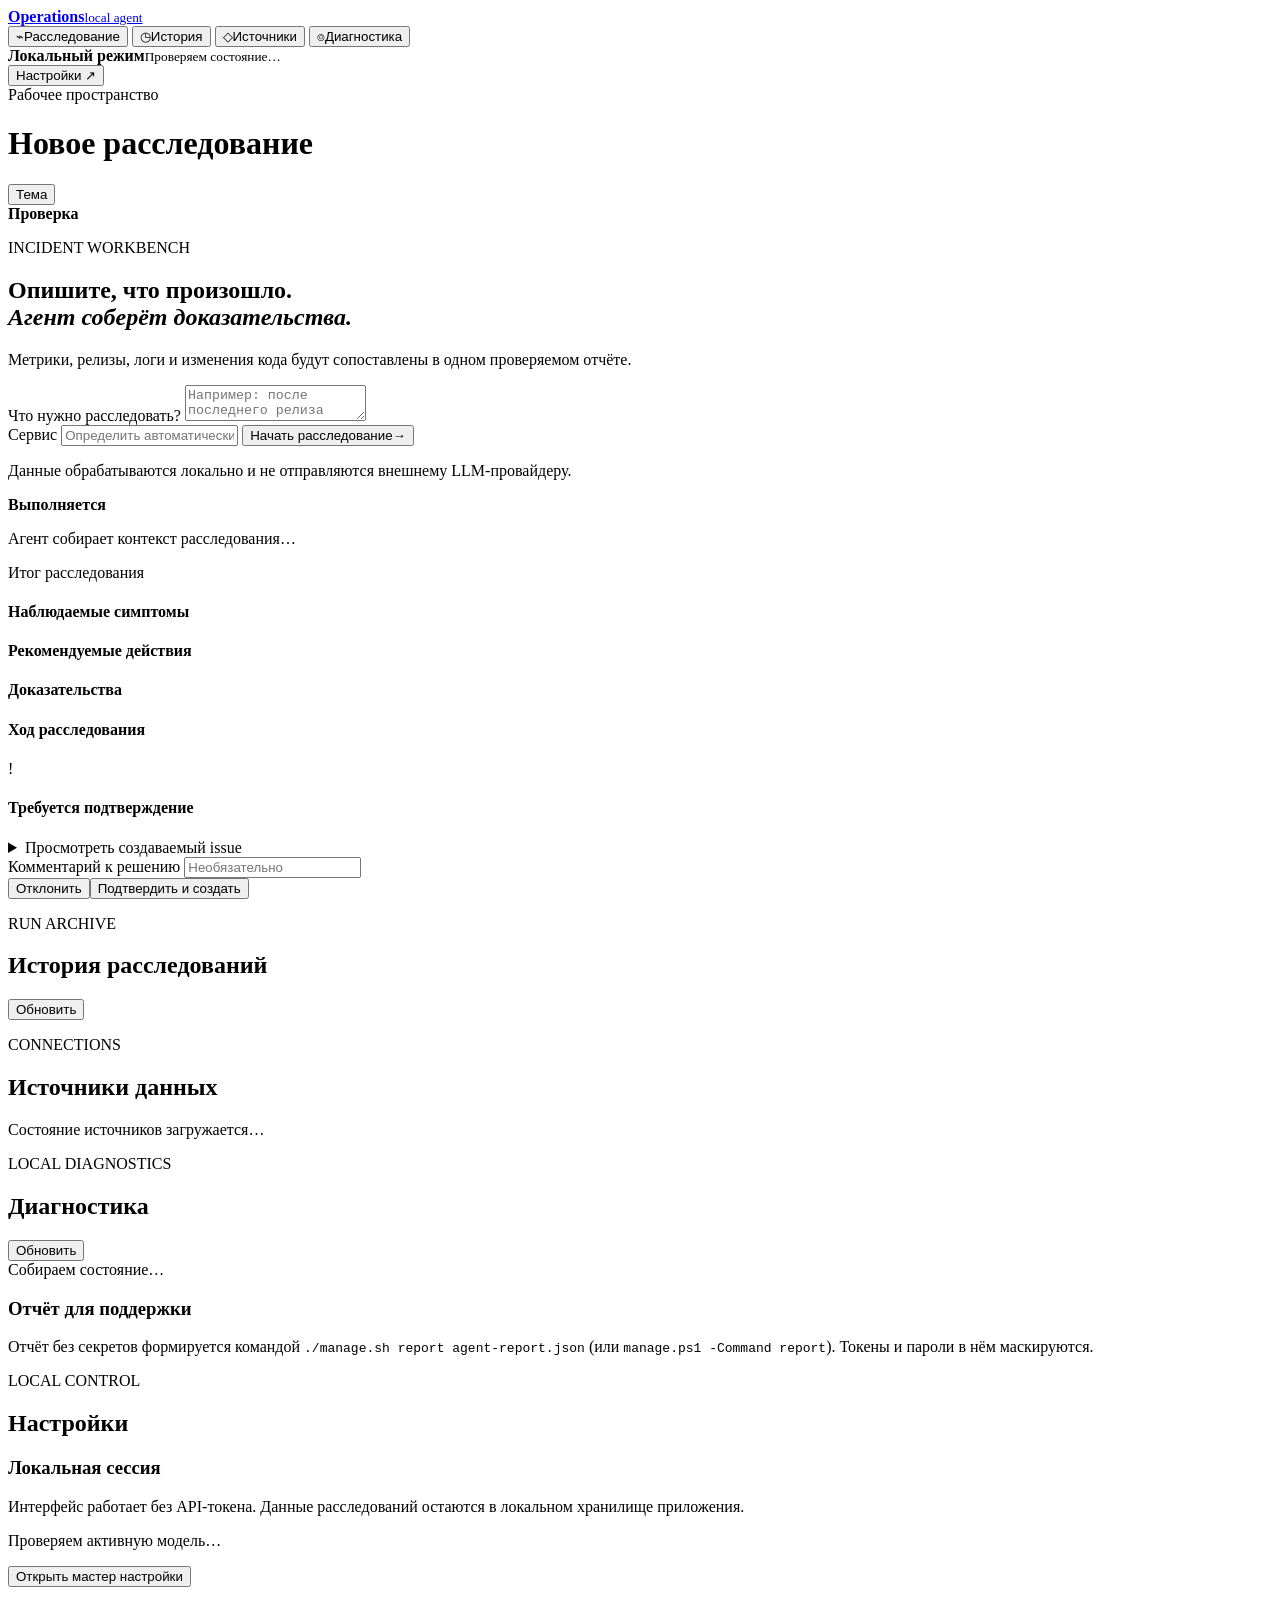
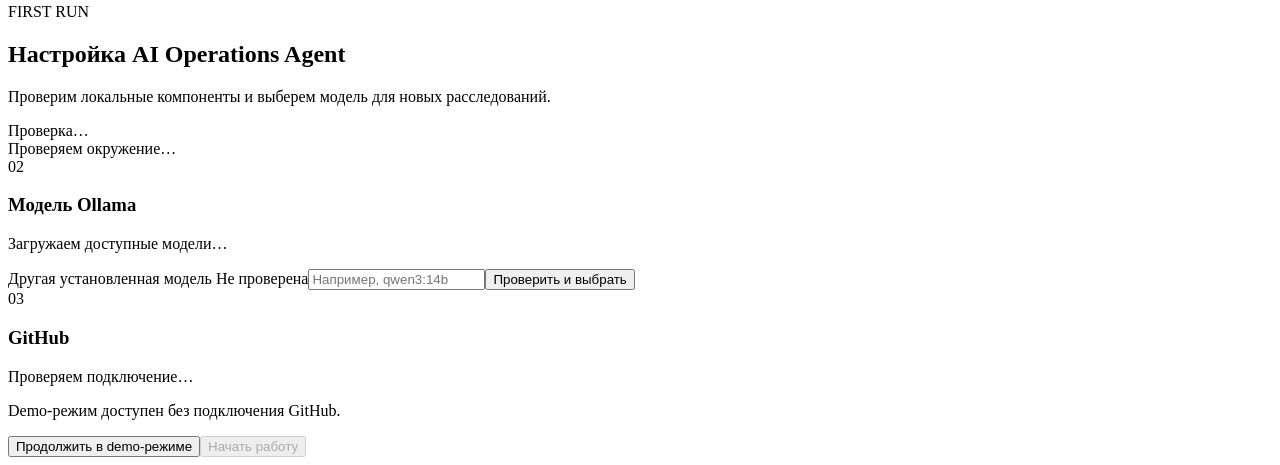
==== app/web/static/index.html @ 850be220 "feat: show the run trace and local diagnostics in the interface История открывает запуск, показывая " ====
<!doctype html>
<html lang="ru">
<head>
  <meta charset="utf-8">
  <meta name="viewport" content="width=device-width, initial-scale=1">
  <meta name="color-scheme" content="dark light">
  <title>AI Operations Agent</title>
  <script>
    (function () {
      try {
        var saved = localStorage.getItem("aoa-theme");
        var theme = saved || (window.matchMedia("(prefers-color-scheme: light)").matches ? "light" : "dark");
        document.documentElement.dataset.theme = theme;
      } catch (error) {
        document.documentElement.dataset.theme = "dark";
      }
    })();
  </script>
  <link rel="stylesheet" href="/static/styles.css">
</head>
<body>
  <div class="shell">
    <aside class="sidebar">
      <a class="brand" href="/" aria-label="AI Operations Agent">
        <span class="brand-mark" aria-hidden="true"><i></i><i></i><i></i></span>
        <span><b>Operations</b><small>local agent</small></span>
      </a>

      <nav aria-label="Основная навигация">
        <button class="nav-item active" data-view="investigate"><span>⌁</span>Расследование</button>
        <button class="nav-item" data-view="history"><span>◷</span>История</button>
        <button class="nav-item" data-view="sources"><span>◇</span>Источники</button>
        <button class="nav-item" data-view="diagnostics"><span>⌾</span>Диагностика</button>
      </nav>

      <div class="sidebar-footer">
        <div class="system-state"><span class="pulse"></span><span><b>Локальный режим</b><small id="storage-state">Проверяем состояние…</small></span></div>
        <button class="settings-link" data-view="settings">Настройки <span>↗</span></button>
      </div>
    </aside>

    <main>
      <header class="topbar">
        <div><span class="eyebrow">Рабочее пространство</span><h1 id="view-title">Новое расследование</h1></div>
        <div class="topbar-actions">
          <button class="theme-toggle" id="theme-toggle" type="button" aria-label="Переключить тему" title="Переключить тему" aria-pressed="false">
            <span class="theme-icon" aria-hidden="true"></span>
            <span class="theme-label">Тема</span>
          </button>
          <div class="health-pill" id="health-pill"><span></span><b>Проверка</b></div>
        </div>
      </header>

      <section class="view active" id="view-investigate">
        <div class="intro">
          <p class="kicker">INCIDENT WORKBENCH</p>
          <h2>Опишите, что произошло.<br><em>Агент соберёт доказательства.</em></h2>
          <p>Метрики, релизы, логи и изменения кода будут сопоставлены в одном проверяемом отчёте.</p>
        </div>

        <form class="investigation-form" id="investigation-form">
          <label for="task">Что нужно расследовать?</label>
          <textarea id="task" minlength="8" maxlength="2000" required placeholder="Например: после последнего релиза billing-service резко выросло количество 5xx…"></textarea>
          <div class="form-row">
            <label class="service-field">Сервис <input id="service" placeholder="Определить автоматически"></label>
            <button class="primary" type="submit"><span>Начать расследование</span><b>→</b></button>
          </div>
          <p class="privacy-note">Данные обрабатываются локально и не отправляются внешнему LLM-провайдеру.</p>
        </form>

        <div class="run-panel hidden" id="run-panel" aria-live="polite">
          <div class="run-heading"><div><span class="status-dot"></span><b id="run-status">Выполняется</b></div><code id="run-id"></code></div>
          <div class="progress-line"><i></i></div>
          <p id="run-message">Агент собирает контекст расследования…</p>
        </div>

        <article class="result hidden" id="result">
          <div class="result-head"><div><span class="eyebrow">Итог расследования</span><h3 id="result-summary"></h3></div><span class="confidence" id="confidence"></span></div>
          <div class="result-grid">
            <section><h4>Наблюдаемые симптомы</h4><ul id="symptoms"></ul></section>
            <section><h4>Рекомендуемые действия</h4><ol id="actions"></ol></section>
          </div>
          <section class="evidence"><h4>Доказательства <span id="evidence-count"></span></h4><div id="evidence-list"></div></section>
          <section class="trace"><h4>Ход расследования <span id="trace-count"></span></h4><ol class="trace-list" id="trace-list"></ol></section>
          <section class="approval hidden" id="approval">
            <div><span class="warning">!</span><div><h4>Требуется подтверждение</h4><p id="approval-rationale"></p></div></div>
            <details><summary>Просмотреть создаваемый issue</summary><pre id="issue-preview"></pre></details>
            <label>Комментарий к решению <input id="approval-note" placeholder="Необязательно"></label>
            <div class="approval-actions"><button class="secondary" id="reject" type="button">Отклонить</button><button class="primary compact" id="approve" type="button">Подтвердить и создать</button></div>
          </section>
        </article>
      </section>

      <section class="view" id="view-history"><div class="section-head"><div><p class="kicker">RUN ARCHIVE</p><h2>История расследований</h2></div><button class="secondary" id="refresh-history">Обновить</button></div><div class="history-list" id="history-list"></div></section>
      <section class="view" id="view-sources"><div class="section-head"><div><p class="kicker">CONNECTIONS</p><h2>Источники данных</h2></div></div><div class="source-grid" id="source-grid"><div class="empty-card">Состояние источников загружается…</div></div></section>
      <section class="view" id="view-diagnostics"><div class="section-head"><div><p class="kicker">LOCAL DIAGNOSTICS</p><h2>Диагностика</h2></div><button class="secondary" id="refresh-diagnostics" type="button">Обновить</button></div><div class="source-grid" id="diagnostics-grid"><div class="empty-card">Собираем состояние…</div></div><div class="settings-card"><h3>Отчёт для поддержки</h3><p>Отчёт без секретов формируется командой <code>./manage.sh report agent-report.json</code> (или <code>manage.ps1 -Command report</code>). Токены и пароли в нём маскируются.</p></div></section>
      <section class="view" id="view-settings"><div class="section-head"><div><p class="kicker">LOCAL CONTROL</p><h2>Настройки</h2></div></div><div class="settings-card"><h3>Локальная сессия</h3><p>Интерфейс работает без API-токена. Данные расследований остаются в локальном хранилище приложения.</p><p class="settings-note" id="active-model">Проверяем активную модель…</p><button class="secondary" id="open-setup" type="button">Открыть мастер настройки</button></div></section>
    </main>
  </div>
  <section class="setup-overlay hidden" id="setup-overlay" role="dialog" aria-modal="true" aria-labelledby="setup-title">
    <div class="setup-dialog">
      <div class="setup-heading"><div><p class="kicker">FIRST RUN</p><h2 id="setup-title" tabindex="-1">Настройка AI Operations Agent</h2><p>Проверим локальные компоненты и выберем модель для новых расследований.</p></div><span class="setup-progress" id="setup-progress">Проверка…</span></div>
      <div class="setup-checks" id="setup-checks"><div class="empty-card">Проверяем окружение…</div></div>
      <section class="model-setup" id="model-setup"><div class="section-title"><div><span>02</span><div><h3>Модель Ollama</h3><p id="model-caption">Загружаем доступные модели…</p></div></div></div><div class="profile-grid" id="profile-grid"></div><div class="download-progress hidden" id="download-progress" role="status"></div><form class="custom-model" id="custom-model-form"><label>Другая установленная модель <span>Не проверена</span><input id="custom-model-name" list="installed-models" placeholder="Например, qwen3:14b"></label><datalist id="installed-models"></datalist><button class="secondary" type="submit">Проверить и выбрать</button></form></section>
      <section class="github-setup"><div class="section-title"><div><span>03</span><div><h3>GitHub</h3><p id="github-caption">Проверяем подключение…</p></div></div></div><div id="github-controls"></div><div id="github-preview"></div></section>
      <div class="setup-actions"><p>Demo-режим доступен без подключения GitHub.</p><button class="secondary" id="continue-demo" type="button">Продолжить в demo-режиме</button><button class="primary compact" id="finish-setup" type="button" disabled>Начать работу</button></div>
    </div>
  </section>
  <div class="toast" id="toast" role="status"></div>
  <script src="/static/app.js" defer></script>
</body>
</html>
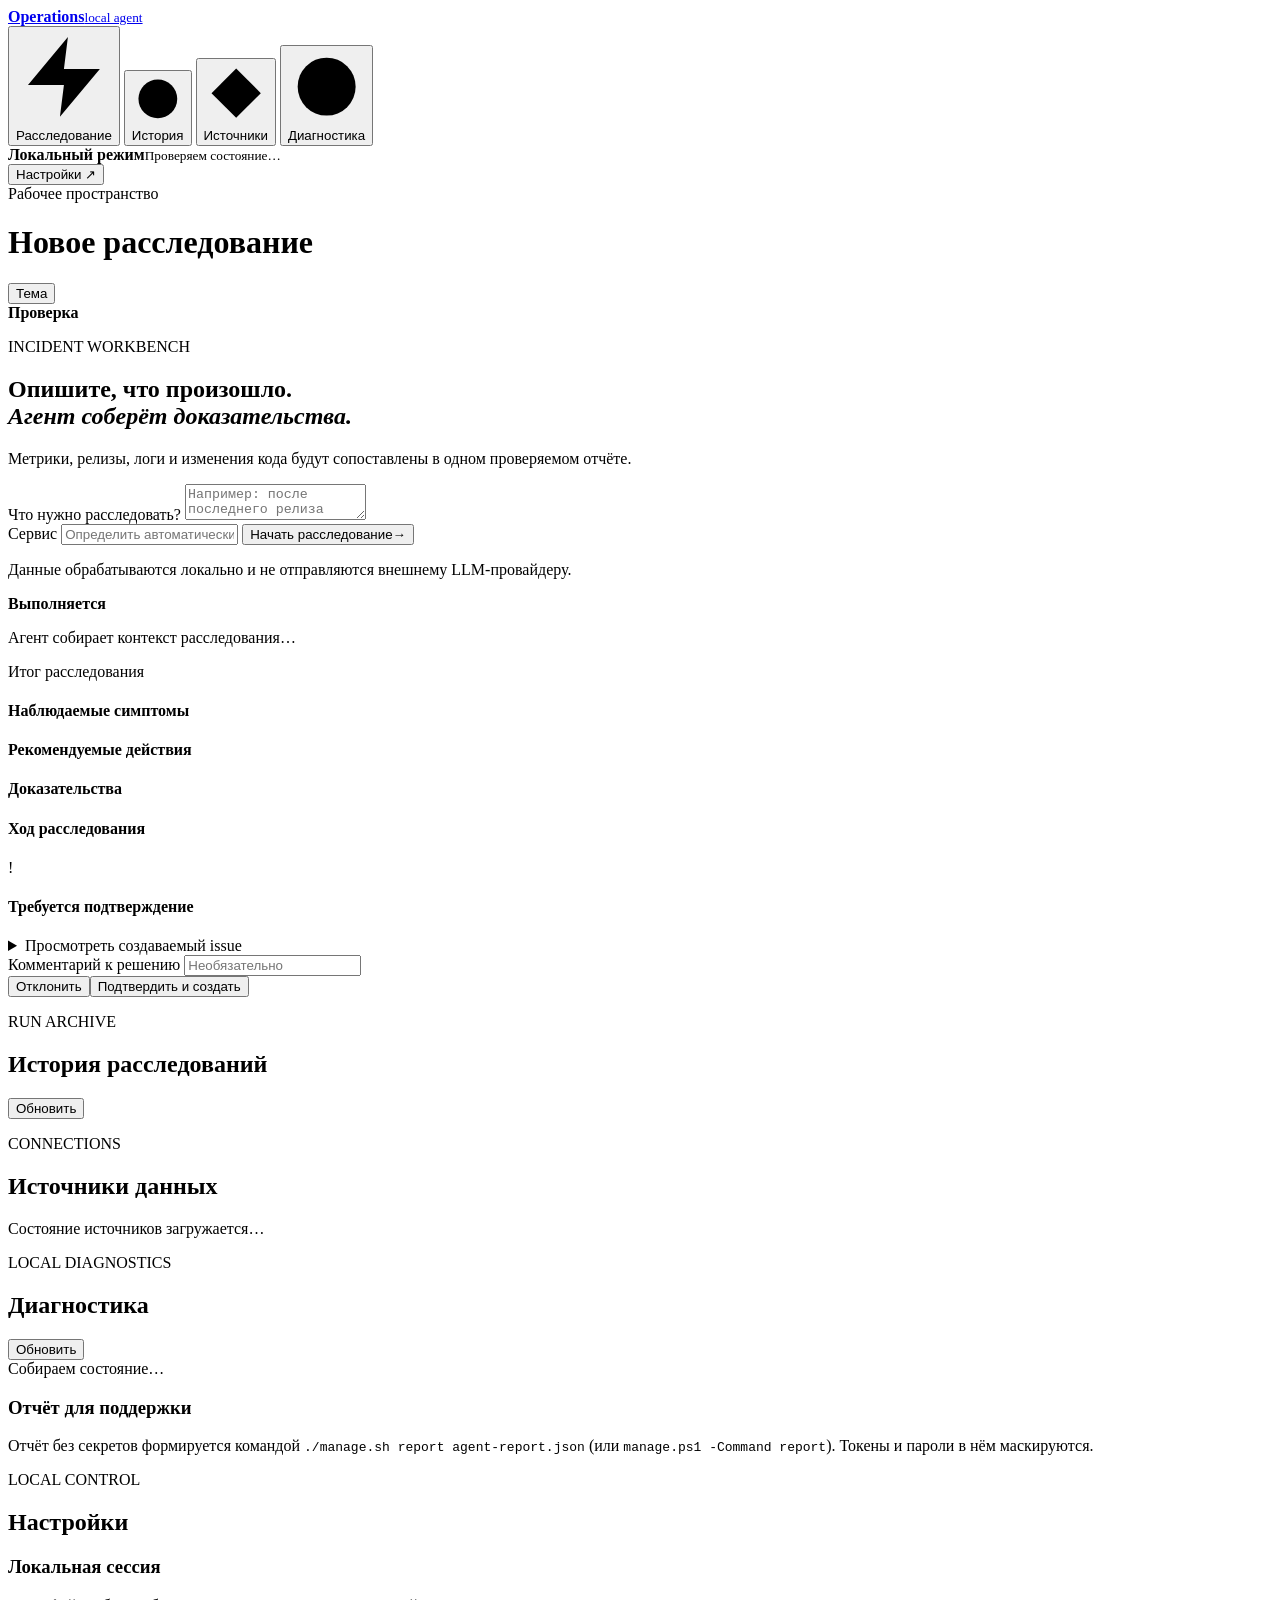
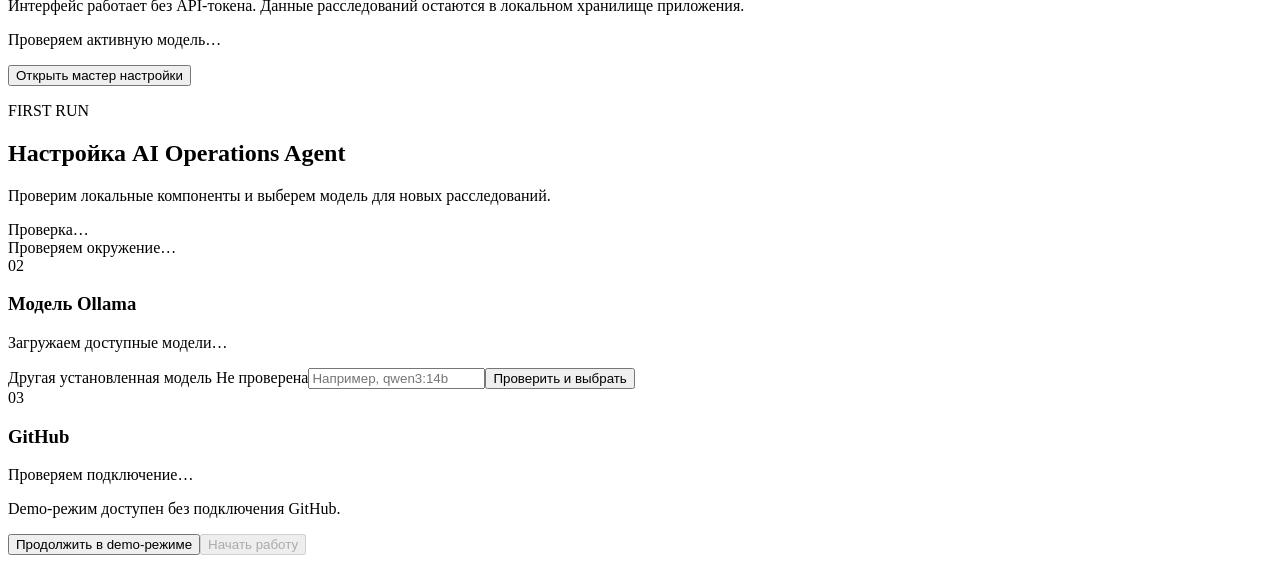
==== commit 64e43d88: "feat: polish navigation icons, caption sizes and run statuses Sidebar navigation icons are now unifo" ====
--- a/app/web/static/index.html
+++ b/app/web/static/index.html
@@ -27,10 +27,10 @@
       </a>
 
       <nav aria-label="Основная навигация">
-        <button class="nav-item active" data-view="investigate"><span>⌁</span>Расследование</button>
-        <button class="nav-item" data-view="history"><span>◷</span>История</button>
-        <button class="nav-item" data-view="sources"><span>◇</span>Источники</button>
-        <button class="nav-item" data-view="diagnostics"><span>⌾</span>Диагностика</button>
+        <button class="nav-item active" data-view="investigate"><span class="nav-icon" aria-hidden="true"><svg viewBox="0 0 24 24"><polygon points="13 2 3 14 12 14 11 22 21 10 12 10 13 2"></polygon></svg></span>Расследование</button>
+        <button class="nav-item" data-view="history"><span class="nav-icon" aria-hidden="true"><svg viewBox="0 0 24 24"><circle cx="12" cy="12" r="9"></circle><polyline points="12 7.5 12 12 15.5 14"></polyline></svg></span>История</button>
+        <button class="nav-item" data-view="sources"><span class="nav-icon" aria-hidden="true"><svg viewBox="0 0 24 24"><polygon points="12 2.8 21.2 12 12 21.2 2.8 12"></polygon></svg></span>Источники</button>
+        <button class="nav-item" data-view="diagnostics"><span class="nav-icon" aria-hidden="true"><svg viewBox="0 0 24 24"><circle cx="12" cy="12" r="9"></circle><circle cx="12" cy="12" r="3.6"></circle></svg></span>Диагностика</button>
       </nav>
 
       <div class="sidebar-footer">
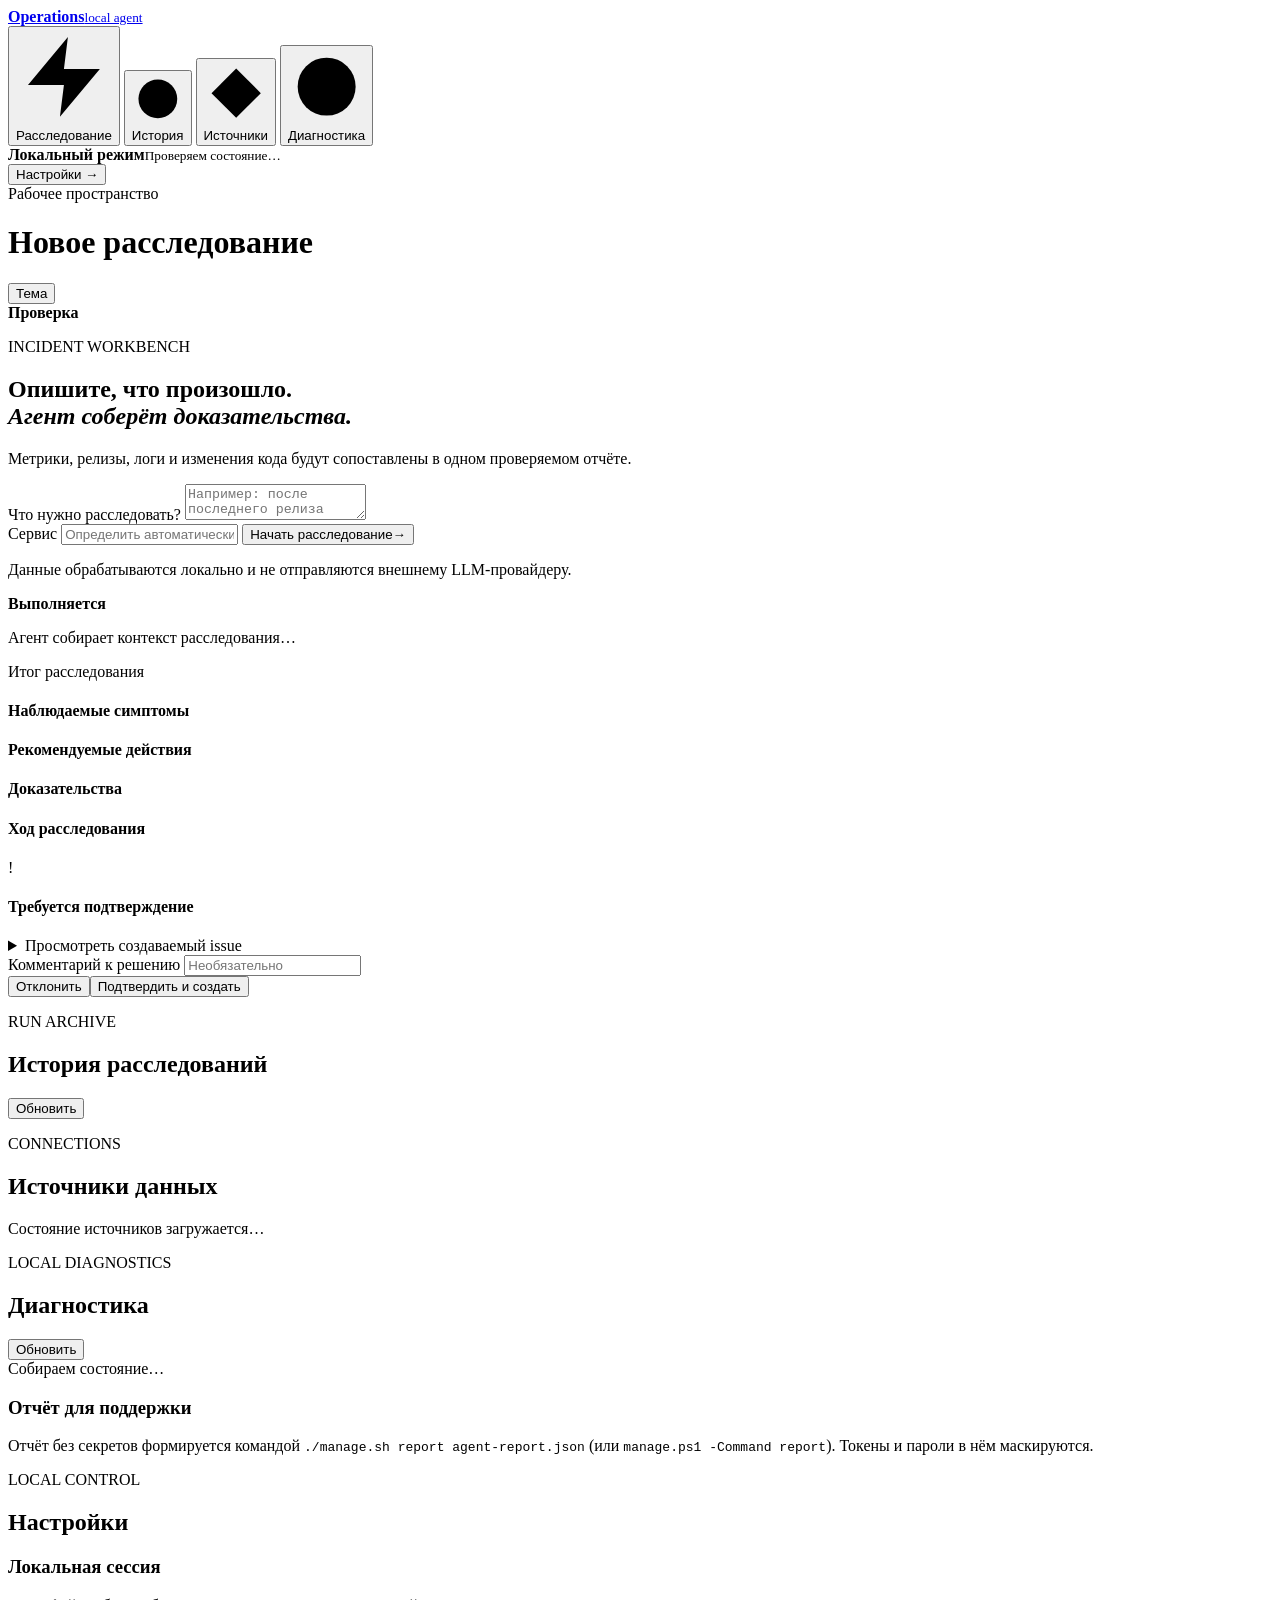
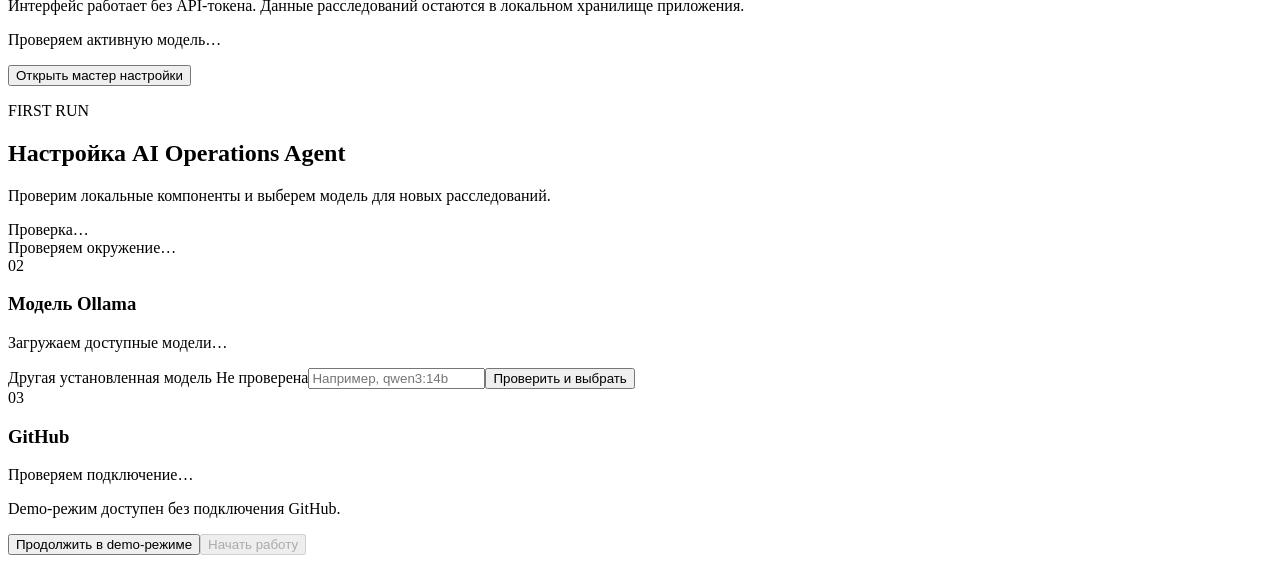
==== commit 7fc6d6fe: "fix: point the settings link inward and drop the stray setup focus ring Кнопка «Настройки» открывает" ====
--- a/app/web/static/index.html
+++ b/app/web/static/index.html
@@ -4,6 +4,7 @@
   <meta charset="utf-8">
   <meta name="viewport" content="width=device-width, initial-scale=1">
   <meta name="color-scheme" content="dark light">
+  <link rel="icon" href="/static/favicon.svg" type="image/svg+xml">
   <title>AI Operations Agent</title>
   <script>
     (function () {
@@ -35,7 +36,7 @@
 
       <div class="sidebar-footer">
         <div class="system-state"><span class="pulse"></span><span><b>Локальный режим</b><small id="storage-state">Проверяем состояние…</small></span></div>
-        <button class="settings-link" data-view="settings">Настройки <span>↗</span></button>
+        <button class="settings-link" data-view="settings">Настройки <span aria-hidden="true">→</span></button>
       </div>
     </aside>
 
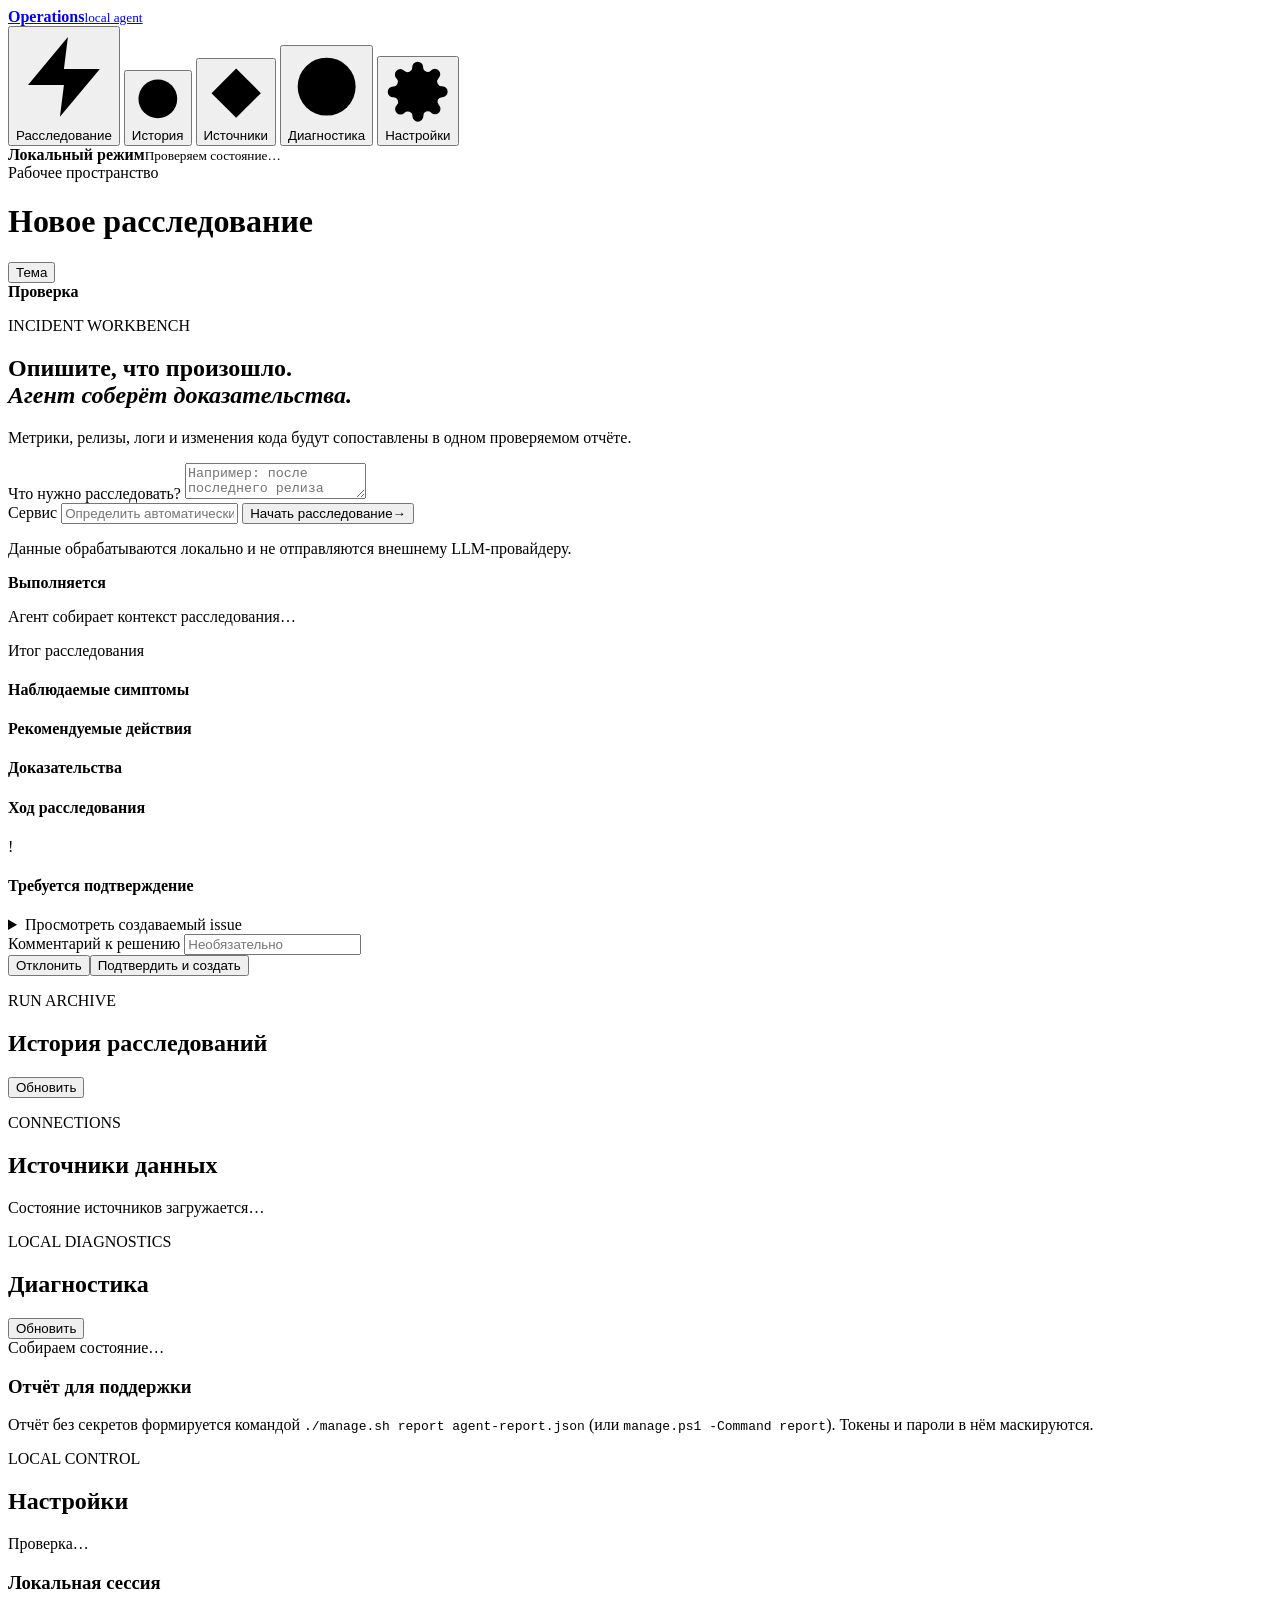
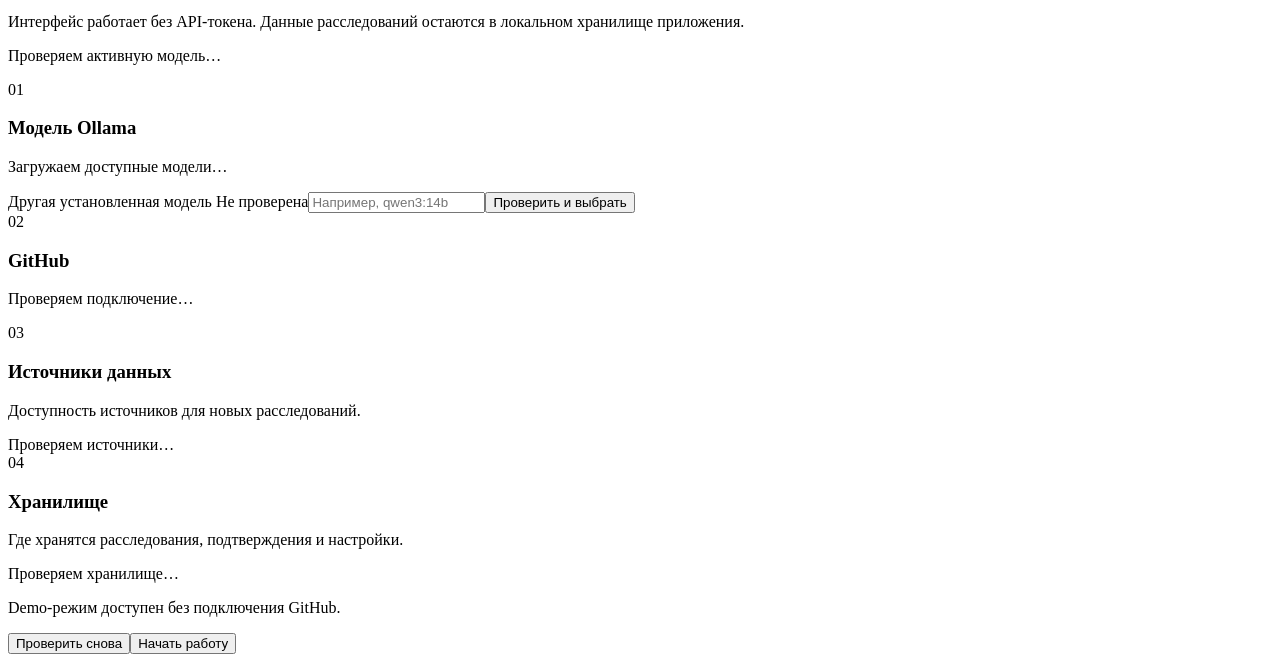
==== commit 8c47b3d0: "feat: replace the setup wizard with a full settings page" ====
--- a/app/web/static/index.html
+++ b/app/web/static/index.html
@@ -32,11 +32,11 @@
         <button class="nav-item" data-view="history"><span class="nav-icon" aria-hidden="true"><svg viewBox="0 0 24 24"><circle cx="12" cy="12" r="9"></circle><polyline points="12 7.5 12 12 15.5 14"></polyline></svg></span>История</button>
         <button class="nav-item" data-view="sources"><span class="nav-icon" aria-hidden="true"><svg viewBox="0 0 24 24"><polygon points="12 2.8 21.2 12 12 21.2 2.8 12"></polygon></svg></span>Источники</button>
         <button class="nav-item" data-view="diagnostics"><span class="nav-icon" aria-hidden="true"><svg viewBox="0 0 24 24"><circle cx="12" cy="12" r="9"></circle><circle cx="12" cy="12" r="3.6"></circle></svg></span>Диагностика</button>
+        <button class="nav-item" data-view="settings"><span class="nav-icon" aria-hidden="true"><svg viewBox="0 0 24 24"><circle cx="12" cy="12" r="3"></circle><path d="M19.4 15a1.65 1.65 0 0 0 .33 1.82l.06.06a2 2 0 1 1-2.83 2.83l-.06-.06a1.65 1.65 0 0 0-1.82-.33 1.65 1.65 0 0 0-1 1.51V21a2 2 0 0 1-4 0v-.09A1.65 1.65 0 0 0 9 19.4a1.65 1.65 0 0 0-1.82.33l-.06.06a2 2 0 1 1-2.83-2.83l.06-.06a1.65 1.65 0 0 0 .33-1.82 1.65 1.65 0 0 0-1.51-1H3a2 2 0 0 1 0-4h.09A1.65 1.65 0 0 0 4.6 9a1.65 1.65 0 0 0-.33-1.82l-.06-.06a2 2 0 1 1 2.83-2.83l.06.06a1.65 1.65 0 0 0 1.82.33H9a1.65 1.65 0 0 0 1-1.51V3a2 2 0 0 1 4 0v.09a1.65 1.65 0 0 0 1 1.51 1.65 1.65 0 0 0 1.82-.33l.06-.06a2 2 0 1 1 2.83 2.83l-.06.06a1.65 1.65 0 0 0-.33 1.82V9a1.65 1.65 0 0 0 1.51 1H21a2 2 0 0 1 0 4h-.09a1.65 1.65 0 0 0-1.51 1z"></path></svg></span>Настройки</button>
       </nav>
 
       <div class="sidebar-footer">
         <div class="system-state"><span class="pulse"></span><span><b>Локальный режим</b><small id="storage-state">Проверяем состояние…</small></span></div>
-        <button class="settings-link" data-view="settings">Настройки <span aria-hidden="true">→</span></button>
       </div>
     </aside>
 
@@ -95,18 +95,17 @@
       <section class="view" id="view-history"><div class="section-head"><div><p class="kicker">RUN ARCHIVE</p><h2>История расследований</h2></div><button class="secondary" id="refresh-history">Обновить</button></div><div class="history-list" id="history-list"></div></section>
       <section class="view" id="view-sources"><div class="section-head"><div><p class="kicker">CONNECTIONS</p><h2>Источники данных</h2></div></div><div class="source-grid" id="source-grid"><div class="empty-card">Состояние источников загружается…</div></div></section>
       <section class="view" id="view-diagnostics"><div class="section-head"><div><p class="kicker">LOCAL DIAGNOSTICS</p><h2>Диагностика</h2></div><button class="secondary" id="refresh-diagnostics" type="button">Обновить</button></div><div class="source-grid" id="diagnostics-grid"><div class="empty-card">Собираем состояние…</div></div><div class="settings-card"><h3>Отчёт для поддержки</h3><p>Отчёт без секретов формируется командой <code>./manage.sh report agent-report.json</code> (или <code>manage.ps1 -Command report</code>). Токены и пароли в нём маскируются.</p></div></section>
-      <section class="view" id="view-settings"><div class="section-head"><div><p class="kicker">LOCAL CONTROL</p><h2>Настройки</h2></div></div><div class="settings-card"><h3>Локальная сессия</h3><p>Интерфейс работает без API-токена. Данные расследований остаются в локальном хранилище приложения.</p><p class="settings-note" id="active-model">Проверяем активную модель…</p><button class="secondary" id="open-setup" type="button">Открыть мастер настройки</button></div></section>
+      <section class="view" id="view-settings">
+        <div class="section-head"><div><p class="kicker">LOCAL CONTROL</p><h2>Настройки</h2></div><span class="setup-progress" id="setup-progress">Проверка…</span></div>
+        <div class="settings-card settings-summary"><h3>Локальная сессия</h3><p>Интерфейс работает без API-токена. Данные расследований остаются в локальном хранилище приложения.</p><p class="settings-note" id="active-model">Проверяем активную модель…</p></div>
+        <section class="settings-block" id="model-setup"><div class="section-title"><div><span>01</span><div><h3>Модель Ollama</h3><p id="model-caption">Загружаем доступные модели…</p></div></div></div><div class="profile-grid" id="profile-grid"></div><div class="download-progress hidden" id="download-progress" role="status"></div><form class="custom-model" id="custom-model-form"><label>Другая установленная модель <span>Не проверена</span><input id="custom-model-name" list="installed-models" placeholder="Например, qwen3:14b"></label><datalist id="installed-models"></datalist><button class="secondary" type="submit">Проверить и выбрать</button></form></section>
+        <section class="settings-block github-setup"><div class="section-title"><div><span>02</span><div><h3>GitHub</h3><p id="github-caption">Проверяем подключение…</p></div></div></div><div id="github-controls"></div><div id="github-preview"></div></section>
+        <section class="settings-block"><div class="section-title"><div><span>03</span><div><h3>Источники данных</h3><p>Доступность источников для новых расследований.</p></div></div></div><div class="source-grid" id="settings-sources"><div class="empty-card">Проверяем источники…</div></div></section>
+        <section class="settings-block"><div class="section-title"><div><span>04</span><div><h3>Хранилище</h3><p>Где хранятся расследования, подтверждения и настройки.</p></div></div></div><div class="source-grid" id="settings-storage"><div class="empty-card">Проверяем хранилище…</div></div></section>
+        <div class="setup-actions"><p>Demo-режим доступен без подключения GitHub.</p><button class="secondary" id="refresh-setup" type="button">Проверить снова</button><button class="primary compact" id="finish-setup" type="button">Начать работу</button></div>
+      </section>
     </main>
   </div>
-  <section class="setup-overlay hidden" id="setup-overlay" role="dialog" aria-modal="true" aria-labelledby="setup-title">
-    <div class="setup-dialog">
-      <div class="setup-heading"><div><p class="kicker">FIRST RUN</p><h2 id="setup-title" tabindex="-1">Настройка AI Operations Agent</h2><p>Проверим локальные компоненты и выберем модель для новых расследований.</p></div><span class="setup-progress" id="setup-progress">Проверка…</span></div>
-      <div class="setup-checks" id="setup-checks"><div class="empty-card">Проверяем окружение…</div></div>
-      <section class="model-setup" id="model-setup"><div class="section-title"><div><span>02</span><div><h3>Модель Ollama</h3><p id="model-caption">Загружаем доступные модели…</p></div></div></div><div class="profile-grid" id="profile-grid"></div><div class="download-progress hidden" id="download-progress" role="status"></div><form class="custom-model" id="custom-model-form"><label>Другая установленная модель <span>Не проверена</span><input id="custom-model-name" list="installed-models" placeholder="Например, qwen3:14b"></label><datalist id="installed-models"></datalist><button class="secondary" type="submit">Проверить и выбрать</button></form></section>
-      <section class="github-setup"><div class="section-title"><div><span>03</span><div><h3>GitHub</h3><p id="github-caption">Проверяем подключение…</p></div></div></div><div id="github-controls"></div><div id="github-preview"></div></section>
-      <div class="setup-actions"><p>Demo-режим доступен без подключения GitHub.</p><button class="secondary" id="continue-demo" type="button">Продолжить в demo-режиме</button><button class="primary compact" id="finish-setup" type="button" disabled>Начать работу</button></div>
-    </div>
-  </section>
   <div class="toast" id="toast" role="status"></div>
   <script src="/static/app.js" defer></script>
 </body>
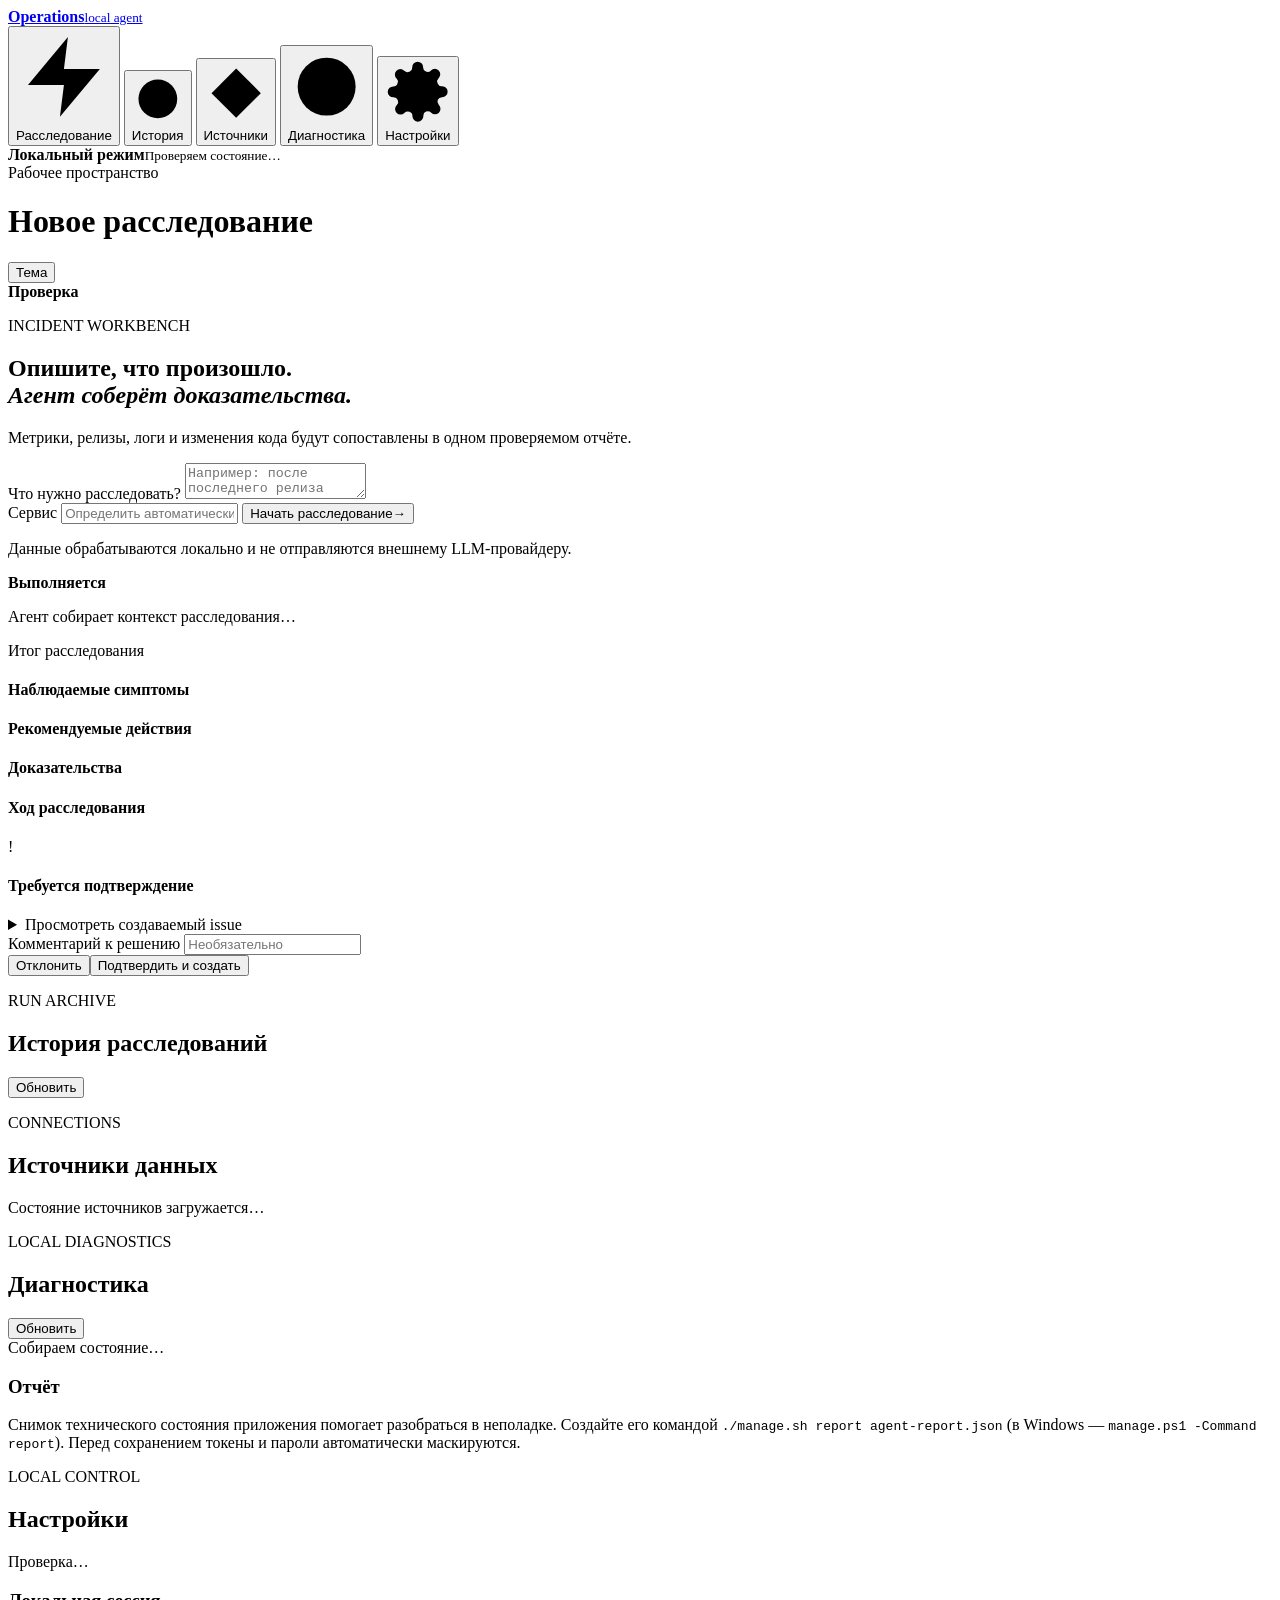
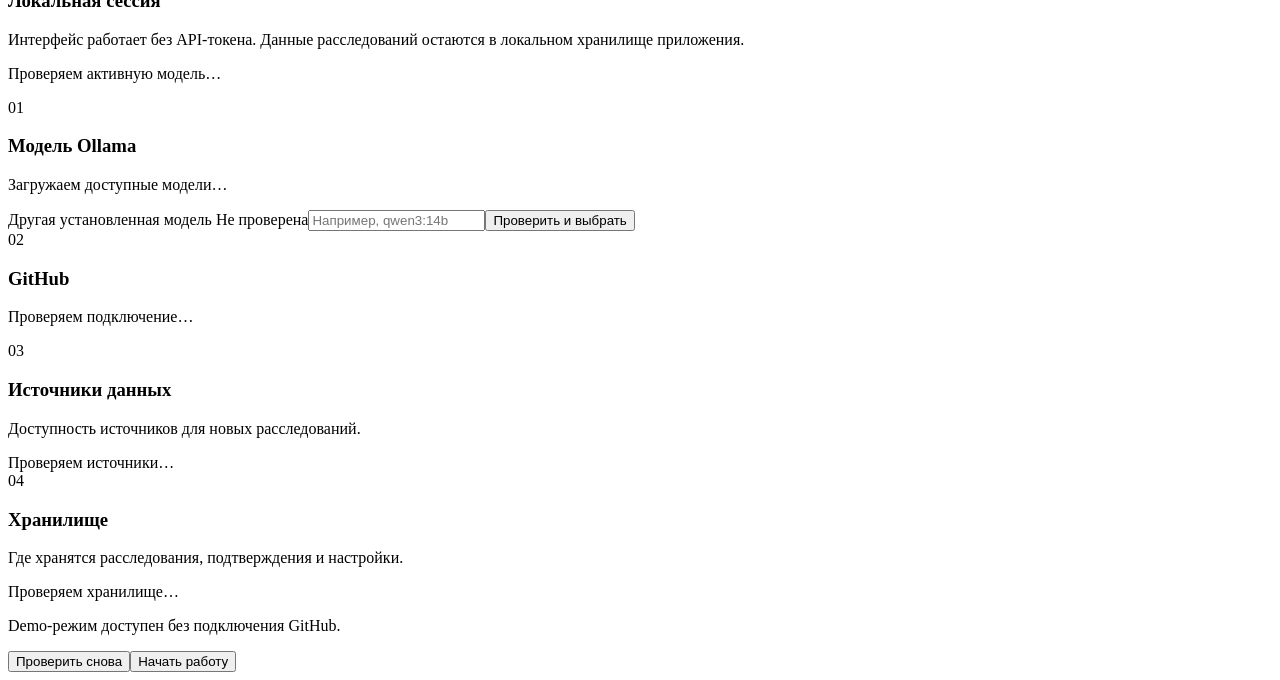
==== commit cbcf88fb: "fix: improve responsive web interface" ====
--- a/app/web/static/index.html
+++ b/app/web/static/index.html
@@ -94,7 +94,7 @@
 
       <section class="view" id="view-history"><div class="section-head"><div><p class="kicker">RUN ARCHIVE</p><h2>История расследований</h2></div><button class="secondary" id="refresh-history">Обновить</button></div><div class="history-list" id="history-list"></div></section>
       <section class="view" id="view-sources"><div class="section-head"><div><p class="kicker">CONNECTIONS</p><h2>Источники данных</h2></div></div><div class="source-grid" id="source-grid"><div class="empty-card">Состояние источников загружается…</div></div></section>
-      <section class="view" id="view-diagnostics"><div class="section-head"><div><p class="kicker">LOCAL DIAGNOSTICS</p><h2>Диагностика</h2></div><button class="secondary" id="refresh-diagnostics" type="button">Обновить</button></div><div class="source-grid" id="diagnostics-grid"><div class="empty-card">Собираем состояние…</div></div><div class="settings-card"><h3>Отчёт для поддержки</h3><p>Отчёт без секретов формируется командой <code>./manage.sh report agent-report.json</code> (или <code>manage.ps1 -Command report</code>). Токены и пароли в нём маскируются.</p></div></section>
+      <section class="view" id="view-diagnostics"><div class="section-head"><div><p class="kicker">LOCAL DIAGNOSTICS</p><h2>Диагностика</h2></div><button class="secondary" id="refresh-diagnostics" type="button">Обновить</button></div><div class="source-grid" id="diagnostics-grid"><div class="empty-card">Собираем состояние…</div></div><div class="settings-card diagnostics-report"><h3>Отчёт</h3><p>Снимок технического состояния приложения помогает разобраться в неполадке. Создайте его командой <code>./manage.sh report agent-report.json</code> (в Windows — <code>manage.ps1 -Command report</code>). Перед сохранением токены и пароли автоматически маскируются.</p></div></section>
       <section class="view" id="view-settings">
         <div class="section-head"><div><p class="kicker">LOCAL CONTROL</p><h2>Настройки</h2></div><span class="setup-progress" id="setup-progress">Проверка…</span></div>
         <div class="settings-card settings-summary"><h3>Локальная сессия</h3><p>Интерфейс работает без API-токена. Данные расследований остаются в локальном хранилище приложения.</p><p class="settings-note" id="active-model">Проверяем активную модель…</p></div>
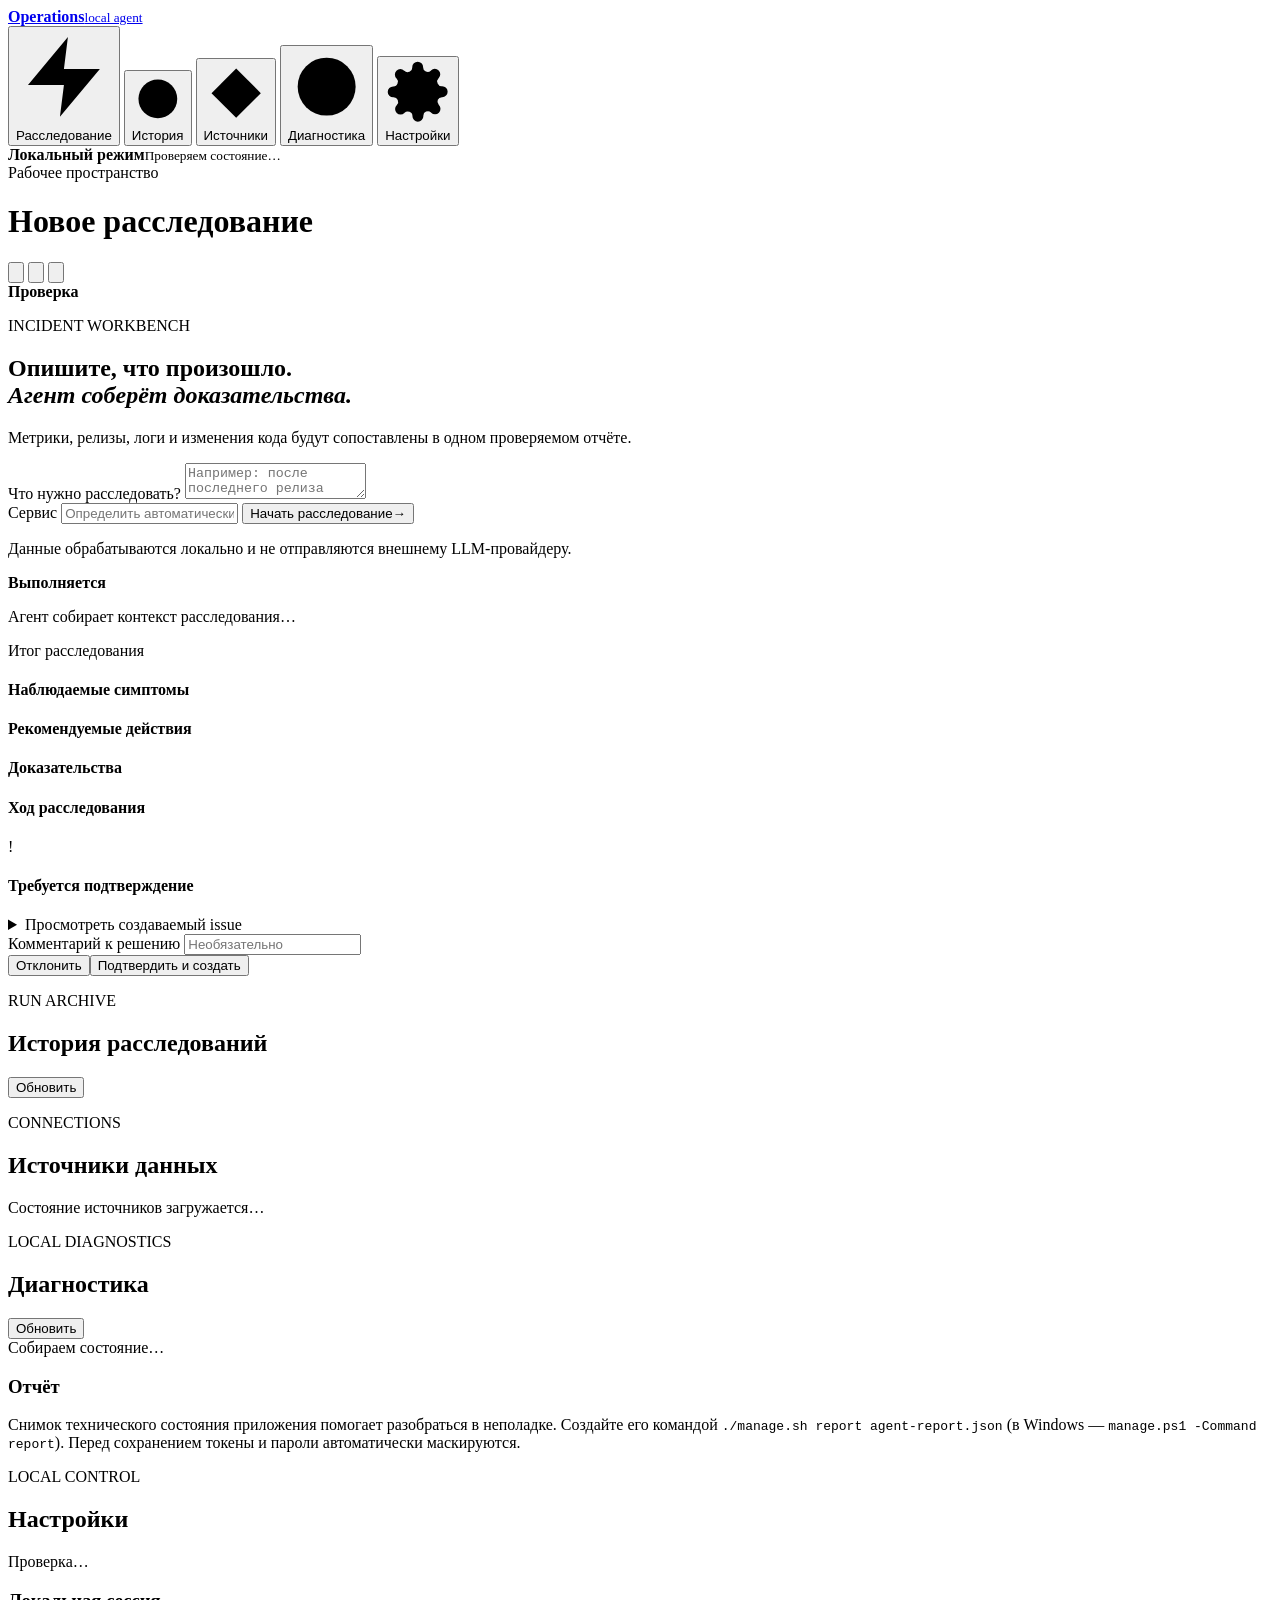
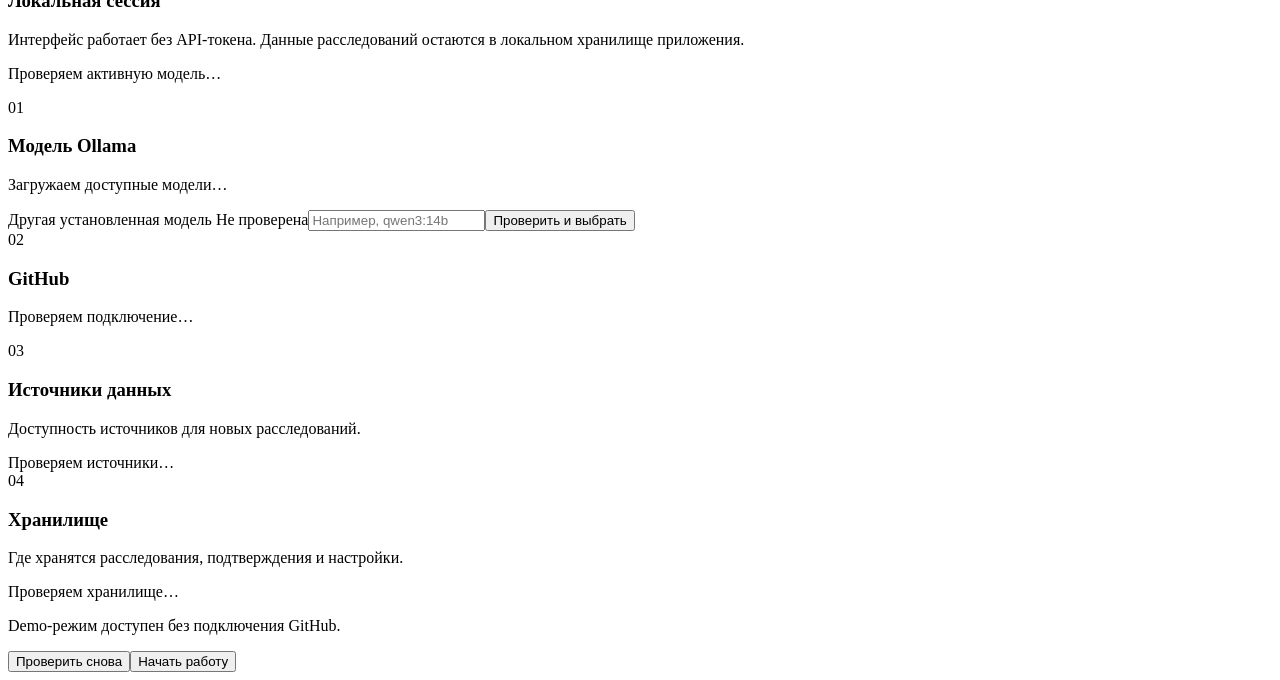
==== commit 553ba0f9: "feat: add system theme mode with a three-way theme switch" ====
--- a/app/web/static/index.html
+++ b/app/web/static/index.html
@@ -8,13 +8,18 @@
   <title>AI Operations Agent</title>
   <script>
     (function () {
+      // Тема выбирается в одном из трёх режимов: тёмная, светлая или системная.
+      // Режим запоминается, а итоговая тема выводится из него до первой отрисовки.
+      var modes = ["dark", "light", "system"];
+      var mode = "system";
       try {
         var saved = localStorage.getItem("aoa-theme");
-        var theme = saved || (window.matchMedia("(prefers-color-scheme: light)").matches ? "light" : "dark");
-        document.documentElement.dataset.theme = theme;
-      } catch (error) {
-        document.documentElement.dataset.theme = "dark";
-      }
+        if (modes.indexOf(saved) !== -1) mode = saved;
+      } catch (error) { /* хранилище недоступно — берём системную тему */ }
+      var prefersLight = false;
+      try { prefersLight = window.matchMedia("(prefers-color-scheme: light)").matches; } catch (error) { /* нет matchMedia */ }
+      document.documentElement.dataset.themeMode = mode;
+      document.documentElement.dataset.theme = mode === "system" ? (prefersLight ? "light" : "dark") : mode;
     })();
   </script>
   <link rel="stylesheet" href="/static/styles.css">
@@ -44,10 +49,11 @@
       <header class="topbar">
         <div><span class="eyebrow">Рабочее пространство</span><h1 id="view-title">Новое расследование</h1></div>
         <div class="topbar-actions">
-          <button class="theme-toggle" id="theme-toggle" type="button" aria-label="Переключить тему" title="Переключить тему" aria-pressed="false">
-            <span class="theme-icon" aria-hidden="true"></span>
-            <span class="theme-label">Тема</span>
-          </button>
+          <div class="theme-switch" role="group" aria-label="Тема оформления">
+            <button class="theme-option" type="button" data-theme-mode="dark" aria-label="Тёмная тема" title="Тёмная тема" aria-pressed="false"><svg viewBox="0 0 24 24" aria-hidden="true"><path class="theme-solid" d="M18.75 15.75A8.25 8.25 0 0 1 8.25 5.25a8.25 8.25 0 1 0 10.5 10.5Z"></path></svg></button>
+            <button class="theme-option" type="button" data-theme-mode="light" aria-label="Светлая тема" title="Светлая тема" aria-pressed="false"><svg viewBox="0 0 24 24" aria-hidden="true"><circle cx="12" cy="12" r="4.2"></circle><path d="M12 2.5v2.4M12 19.1v2.4M4.2 4.2l1.7 1.7M18.1 18.1l1.7 1.7M2.5 12h2.4M19.1 12h2.4M4.2 19.8l1.7-1.7M18.1 5.9l1.7-1.7"></path></svg></button>
+            <button class="theme-option" type="button" data-theme-mode="system" aria-label="Системная тема" title="Системная тема" aria-pressed="false"><svg viewBox="0 0 24 24" aria-hidden="true"><circle cx="12" cy="12" r="8.5"></circle><path class="theme-solid" d="M12 3.5a8.5 8.5 0 0 1 0 17z"></path></svg></button>
+          </div>
           <div class="health-pill" id="health-pill"><span></span><b>Проверка</b></div>
         </div>
       </header>
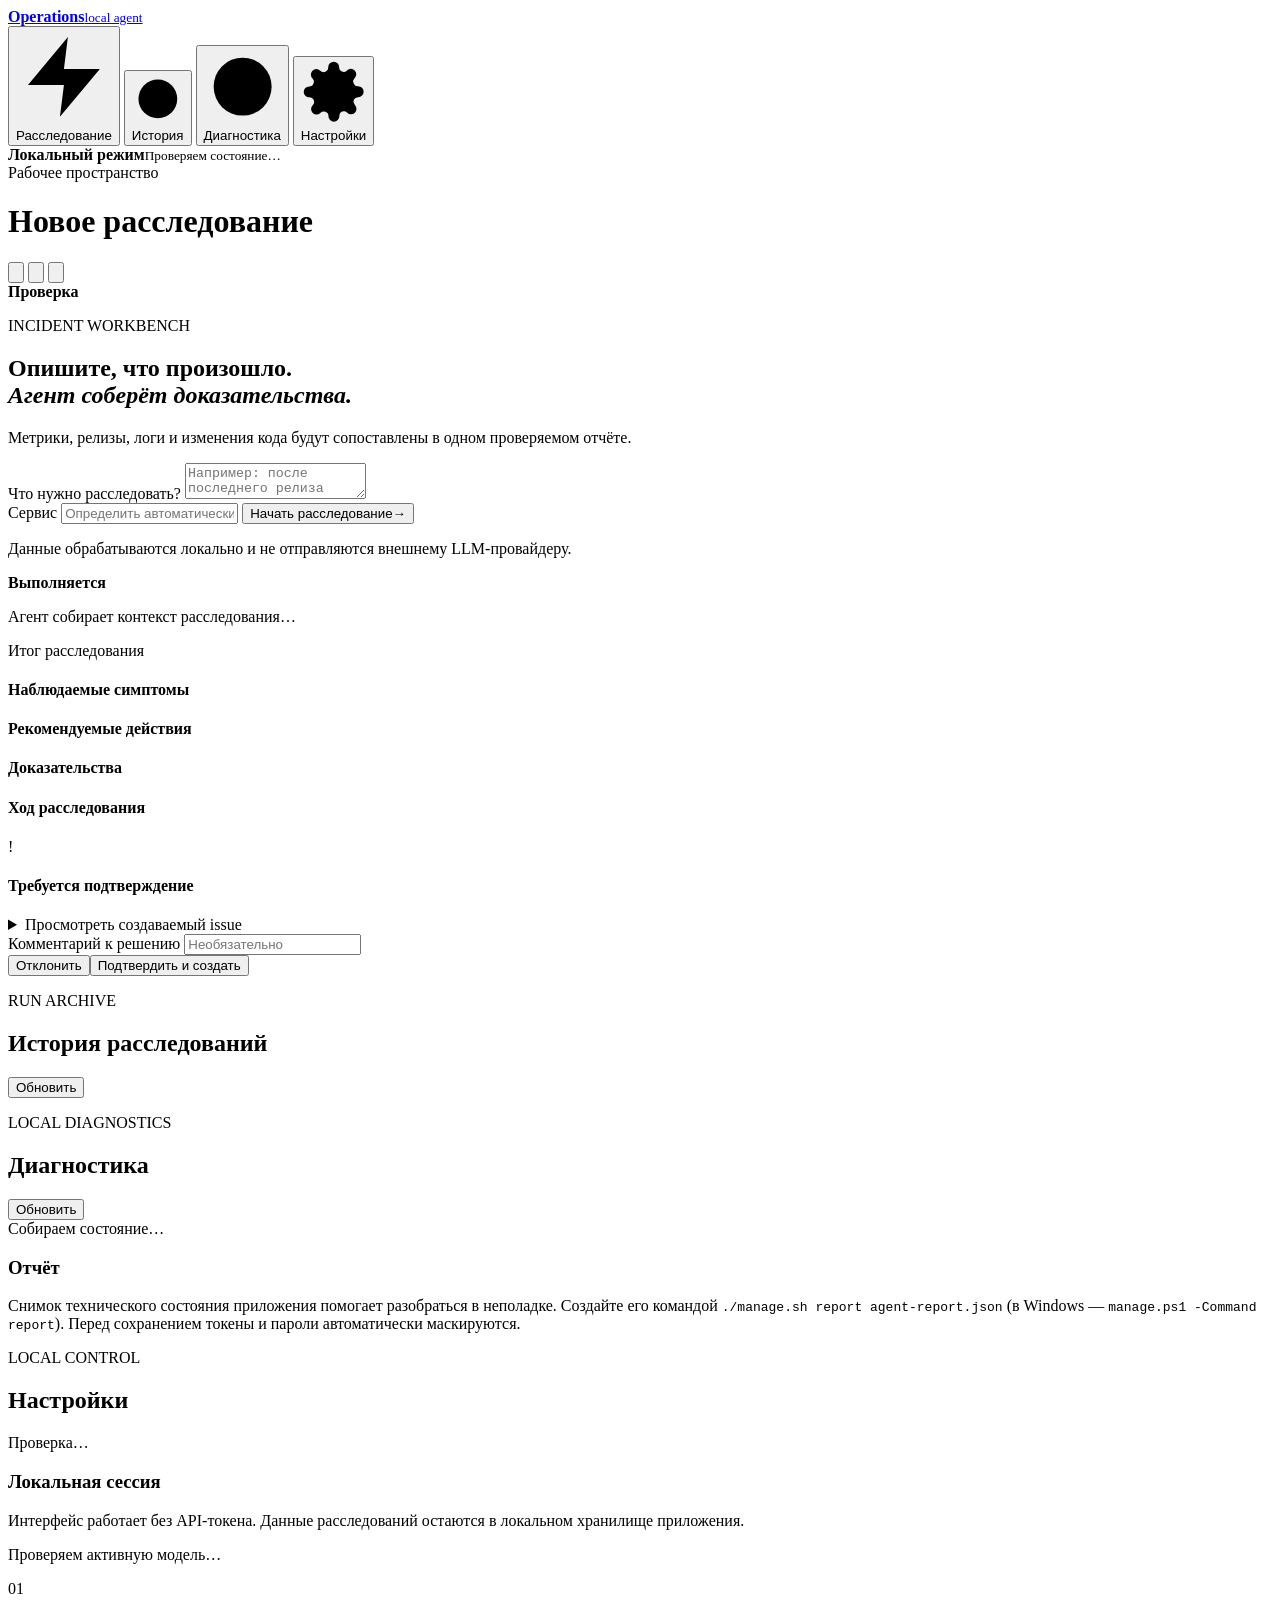
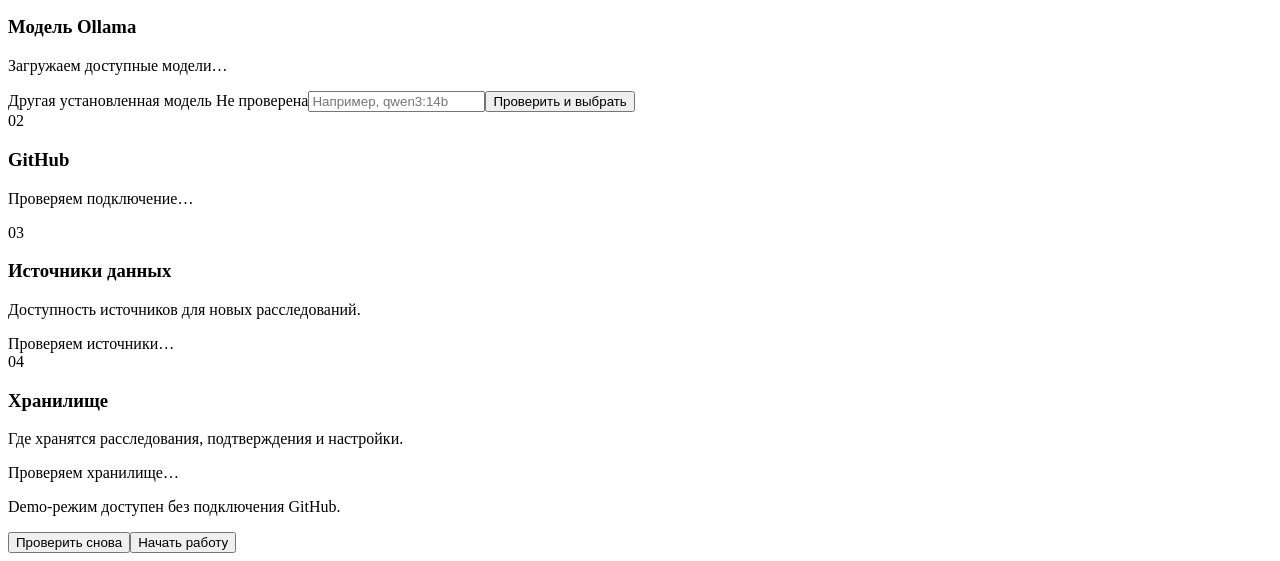
==== commit b39ca317: "feat: rework the web app screens and navigation" ====
--- a/app/web/static/index.html
+++ b/app/web/static/index.html
@@ -35,7 +35,7 @@
       <nav aria-label="Основная навигация">
         <button class="nav-item active" data-view="investigate"><span class="nav-icon" aria-hidden="true"><svg viewBox="0 0 24 24"><polygon points="13 2 3 14 12 14 11 22 21 10 12 10 13 2"></polygon></svg></span>Расследование</button>
         <button class="nav-item" data-view="history"><span class="nav-icon" aria-hidden="true"><svg viewBox="0 0 24 24"><circle cx="12" cy="12" r="9"></circle><polyline points="12 7.5 12 12 15.5 14"></polyline></svg></span>История</button>
-        <button class="nav-item" data-view="sources"><span class="nav-icon" aria-hidden="true"><svg viewBox="0 0 24 24"><polygon points="12 2.8 21.2 12 12 21.2 2.8 12"></polygon></svg></span>Источники</button>
+
         <button class="nav-item" data-view="diagnostics"><span class="nav-icon" aria-hidden="true"><svg viewBox="0 0 24 24"><circle cx="12" cy="12" r="9"></circle><circle cx="12" cy="12" r="3.6"></circle></svg></span>Диагностика</button>
         <button class="nav-item" data-view="settings"><span class="nav-icon" aria-hidden="true"><svg viewBox="0 0 24 24"><circle cx="12" cy="12" r="3"></circle><path d="M19.4 15a1.65 1.65 0 0 0 .33 1.82l.06.06a2 2 0 1 1-2.83 2.83l-.06-.06a1.65 1.65 0 0 0-1.82-.33 1.65 1.65 0 0 0-1 1.51V21a2 2 0 0 1-4 0v-.09A1.65 1.65 0 0 0 9 19.4a1.65 1.65 0 0 0-1.82.33l-.06.06a2 2 0 1 1-2.83-2.83l.06-.06a1.65 1.65 0 0 0 .33-1.82 1.65 1.65 0 0 0-1.51-1H3a2 2 0 0 1 0-4h.09A1.65 1.65 0 0 0 4.6 9a1.65 1.65 0 0 0-.33-1.82l-.06-.06a2 2 0 1 1 2.83-2.83l.06.06a1.65 1.65 0 0 0 1.82.33H9a1.65 1.65 0 0 0 1-1.51V3a2 2 0 0 1 4 0v.09a1.65 1.65 0 0 0 1 1.51 1.65 1.65 0 0 0 1.82-.33l.06-.06a2 2 0 1 1 2.83 2.83l-.06.06a1.65 1.65 0 0 0-.33 1.82V9a1.65 1.65 0 0 0 1.51 1H21a2 2 0 0 1 0 4h-.09a1.65 1.65 0 0 0-1.51 1z"></path></svg></span>Настройки</button>
       </nav>
@@ -99,7 +99,7 @@
       </section>
 
       <section class="view" id="view-history"><div class="section-head"><div><p class="kicker">RUN ARCHIVE</p><h2>История расследований</h2></div><button class="secondary" id="refresh-history">Обновить</button></div><div class="history-list" id="history-list"></div></section>
-      <section class="view" id="view-sources"><div class="section-head"><div><p class="kicker">CONNECTIONS</p><h2>Источники данных</h2></div></div><div class="source-grid" id="source-grid"><div class="empty-card">Состояние источников загружается…</div></div></section>
+
       <section class="view" id="view-diagnostics"><div class="section-head"><div><p class="kicker">LOCAL DIAGNOSTICS</p><h2>Диагностика</h2></div><button class="secondary" id="refresh-diagnostics" type="button">Обновить</button></div><div class="source-grid" id="diagnostics-grid"><div class="empty-card">Собираем состояние…</div></div><div class="settings-card diagnostics-report"><h3>Отчёт</h3><p>Снимок технического состояния приложения помогает разобраться в неполадке. Создайте его командой <code>./manage.sh report agent-report.json</code> (в Windows — <code>manage.ps1 -Command report</code>). Перед сохранением токены и пароли автоматически маскируются.</p></div></section>
       <section class="view" id="view-settings">
         <div class="section-head"><div><p class="kicker">LOCAL CONTROL</p><h2>Настройки</h2></div><span class="setup-progress" id="setup-progress">Проверка…</span></div>
@@ -112,6 +112,16 @@
       </section>
     </main>
   </div>
+  <dialog class="confirm-dialog" id="confirm-dialog" aria-labelledby="confirm-title" aria-describedby="confirm-text">
+    <form method="dialog">
+      <h2 id="confirm-title"></h2>
+      <p id="confirm-text"></p>
+      <div class="confirm-actions">
+        <button class="secondary compact" id="confirm-cancel" type="submit" value="cancel">Отмена</button>
+        <button class="primary compact" id="confirm-ok" type="submit" value="confirm">Удалить</button>
+      </div>
+    </form>
+  </dialog>
   <div class="toast" id="toast" role="status"></div>
   <script src="/static/app.js" defer></script>
 </body>
